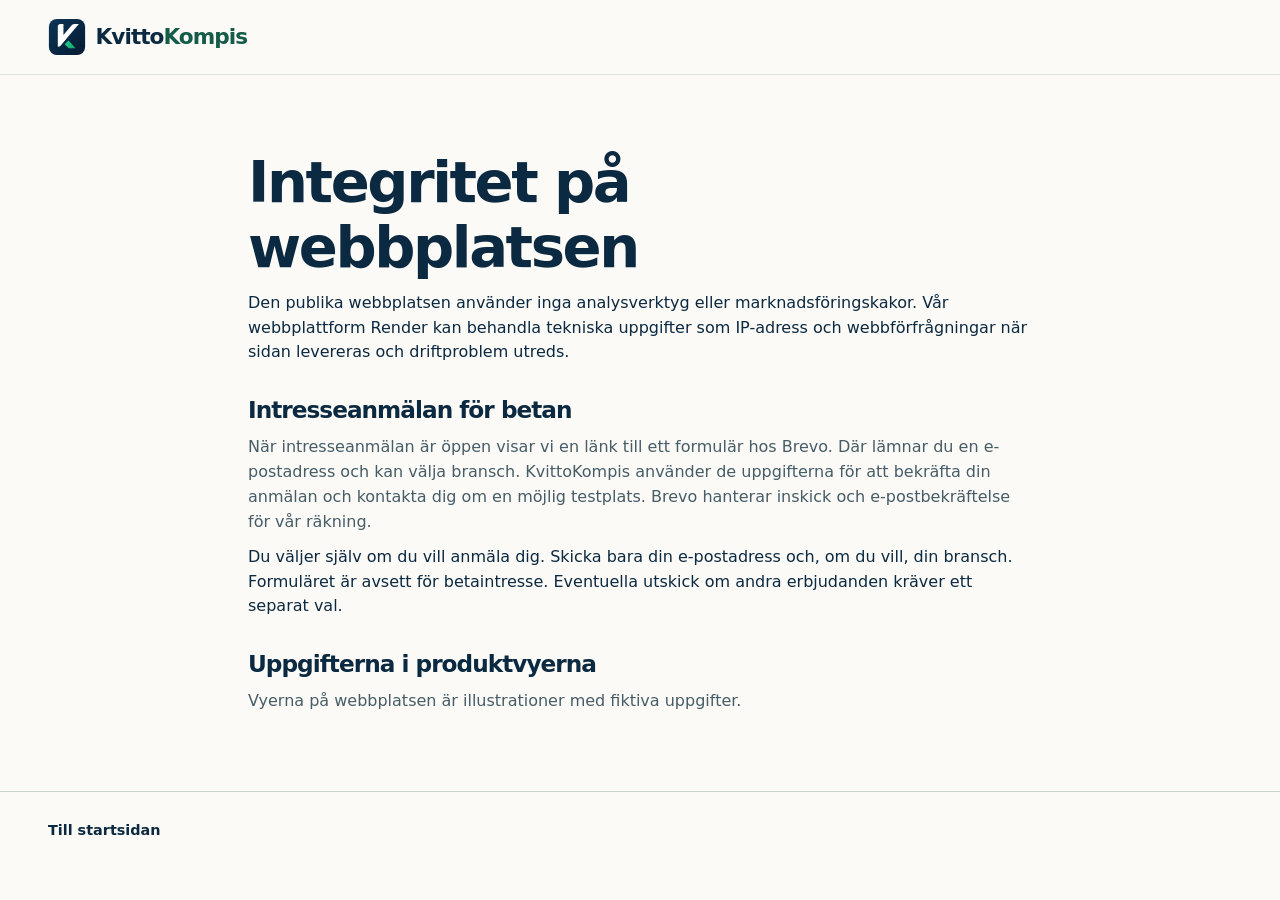
==== integritet.html @ 65af4b5b "Redesign KvittoKompis pre-launch website [skip ci]" ====
<!doctype html>
<html lang="sv">
<head>
  <meta charset="utf-8">
  <meta name="viewport" content="width=device-width, initial-scale=1">
  <meta name="referrer" content="strict-origin-when-cross-origin">
  <meta http-equiv="Content-Security-Policy" content="default-src 'self'; object-src 'none'; base-uri 'none'; form-action 'none'">
  <title>Integritet på webbplatsen | KvittoKompis</title>
  <meta name="description" content="Så hanterar KvittoKompis uppgifter på den publika webbplatsen och när intresseanmälan för betan öppnar.">
  <meta name="robots" content="index,follow">
  <link rel="canonical" href="https://kvittokompis.se/integritet.html">
  <link rel="icon" href="assets/kvitto-kompis.svg" type="image/svg+xml">
  <link rel="stylesheet" href="landing.css">
  <script type="module" src="launch.js"></script>
</head>
<body>
  <a class="skip" href="#innehall">Hoppa till innehållet</a>
  <header class="site-header"><div class="wrap header-inner">
    <a class="brand" href="./" aria-label="KvittoKompis, startsida"><img src="assets/kvitto-kompis.svg" width="38" height="38" alt=""><span>Kvitto<b>Kompis</b></span></a>
  </div></header>
  <main class="section wrap legal" id="innehall">
    <h1>Integritet på webbplatsen</h1>
    <p>Den publika webbplatsen använder inga analysverktyg eller marknadsföringskakor. Vår webbplattform Render kan behandla tekniska uppgifter som IP-adress och webbförfrågningar när sidan levereras och driftproblem utreds.</p>
    <h2 id="intresseanmalan">Intresseanmälan för betan</h2>
    <p>När intresseanmälan är öppen visar vi en länk till ett formulär hos Brevo. Där lämnar du en e-postadress och kan välja bransch. KvittoKompis använder de uppgifterna för att bekräfta din anmälan och kontakta dig om en möjlig testplats. Brevo hanterar inskick och e-postbekräftelse för vår räkning.</p>
    <p>Du väljer själv om du vill anmäla dig. Skicka bara din e-postadress och, om du vill, din bransch. Formuläret är avsett för betaintresse. Eventuella utskick om andra erbjudanden kräver ett separat val.</p>
    <p id="privacy-contact-info" hidden>Kontakta <a id="privacy-contact"></a> om du vill veta mer om hur uppgifterna behandlas, ändra uppgifter eller ta tillbaka din intresseanmälan.</p>
    <h2>Uppgifterna i produktvyerna</h2>
    <p>Vyerna på webbplatsen är illustrationer med fiktiva uppgifter.</p>
  </main>
  <footer class="site-footer"><div class="wrap footer-inner"><nav aria-label="Sidfot"><a href="./">Till startsidan</a></nav></div></footer>
</body>
</html>
---- landing.css ----
:root {
  color-scheme: light;
  --ink: #0b2941;
  --muted: #465c67;
  --green: #145b48;
  --paper: #fbfaf6;
  --wash: #eaf1e8;
  --line: #c8d3cd;
  --white: #fff;
  --wrap: 76rem;
  --gutter: clamp(1rem, 4vw, 3rem);
  font-family: system-ui, -apple-system, BlinkMacSystemFont, "Segoe UI", sans-serif;
  background: var(--paper);
  color: var(--ink);
  font-synthesis: none;
}

*, *::before, *::after { box-sizing: border-box; }
body, figure, p, h1, h2, h3, dl, dd { margin: 0; }
body { line-height: 1.55; }
img { display: block; max-width: 100%; }
a { color: inherit; }
[hidden] { display: none !important; }
:focus-visible { outline: 3px solid #176c55; outline-offset: 4px; }
.wrap { width: min(100% - 2 * var(--gutter), var(--wrap)); margin-inline: auto; }
.skip { position: absolute; inset: .6rem auto auto .6rem; z-index: 5; transform: translateY(-150%); background: var(--white); padding: .7rem 1rem; }
.skip:focus { transform: none; }
.site-header { border-bottom: 1px solid #dce3dc; }
.header-inner, .footer-inner { display: flex; justify-content: space-between; align-items: center; min-height: 4.6rem; gap: 1.25rem; }
.brand { display: inline-flex; align-items: center; gap: .6rem; text-decoration: none; color: var(--ink); letter-spacing: -.045em; font-size: 1.35rem; font-weight: 760; min-height: 44px; }
.brand b { color: var(--green); }
nav { display: flex; flex-wrap: wrap; gap: .1rem clamp(.8rem, 2.8vw, 2.35rem); }
nav a { display: inline-flex; align-items: center; min-height: 44px; text-decoration: none; font-size: .9rem; font-weight: 650; }
nav a:hover, .button-plain:hover { text-decoration: underline; text-underline-offset: .25em; }

.button { display: inline-flex; align-items: center; justify-content: center; gap: .65rem; min-height: 48px; padding: .65rem 1.05rem; border: 1px solid transparent; border-radius: .55rem; text-decoration: none; font-size: .9rem; font-weight: 720; text-align: center; }
.button-outline { min-height: 44px; border-color: #99ada2; }
.button-outline:hover { background: var(--wash); }
.button-primary { background: var(--green); color: var(--white); }
.button-primary:hover { background: #0d4637; }
.button-light { background: #def1db; color: var(--ink); }
.button-light:hover { background: var(--white); }
.button-plain { padding-inline: .45rem; }
.button-jump::after { content: ""; width: .44rem; height: .44rem; border: solid currentColor; border-width: 0 1.5px 1.5px 0; transform: translateY(-.12rem) rotate(45deg); }

.hero { display: grid; grid-template-columns: 1.08fr 1fr; gap: clamp(1.65rem, 5vw, 4.2rem); align-items: center; padding-block: clamp(2.2rem, 6.2vw, 5.8rem) clamp(2.3rem, 5vw, 4.4rem); }
.hero > * { min-width: 0; }
.edition { display: flex; gap: .5rem; align-items: center; color: var(--ink); font-size: .85rem; font-weight: 720; margin-bottom: 1.15rem; }
h1, h2, h3, .sample-title { line-height: 1.12; letter-spacing: -.042em; font-weight: 740; }
h1 { font-size: clamp(2.05rem, 4.5vw, 4.15rem); }
h1 span { display: block; color: var(--green); }
h2 { font-size: clamp(1.75rem, 3.5vw, 2.95rem); text-wrap: balance; }
h3 { font-size: 1.33rem; }
.lead { margin-top: 1.2rem; color: var(--muted); max-width: 36rem; font-size: clamp(1.03rem, 1.52vw, 1.19rem); }
.actions { display: flex; flex-wrap: wrap; gap: .45rem .8rem; margin-top: 1.6rem; }
.status, figcaption, .figure-note { color: var(--muted); font-size: .83rem; }
.status { margin-top: .7rem; }
figcaption { margin-top: .65rem; }
.hero-stage { border-radius: 1.35rem; background: radial-gradient(ellipse at 79% 0%, #d8e8d8, transparent 64%), #e9efe5; min-height: 29rem; display: grid; place-items: center; padding: clamp(1rem, 4vw, 2.5rem); }
.phone { width: min(100%, 19.5rem); border: .42rem solid #15354a; border-radius: 1.7rem; background: #fff; overflow: hidden; box-shadow: 0 1.25rem 2rem #163a3033, 0 .2rem .5rem #102c422b; }
.phone-top { display: flex; align-items: center; gap: .48rem; background: var(--ink); color: #fff; padding: .8rem; font-size: .83rem; }
.phone-top img:last-child { margin-left: auto; }
.phone-content { padding: .88rem; font-size: .76rem; }
.sample-title { font-size: 1.25rem; }
.sample-label { color: var(--green); font-weight: 720; font-size: .74rem; margin-bottom: .38rem; }
.receipt-preview { display: flex; align-items: center; gap: .65rem; margin-top: .75rem; background: #edf2ee; border-radius: .55rem; padding: .65rem; }
.receipt-preview > div { min-width: 0; }
.sample-muted { color: var(--muted); }
.receipt-paper { flex: 0 0 4rem; transform: rotate(-4deg); background: white; border-bottom: 2px dashed #9cac9e; color: #244356; padding: .35rem .3rem; box-shadow: 0 3px 9px #163a3022; font-size: .39rem; text-align: center; }
.receipt-paper i { display: block; margin: .22rem 0; height: 1px; background: #9cac9e; }
.sample-data { margin-top: .65rem; }
.sample-data div { display: flex; justify-content: space-between; gap: .6rem; padding: .38rem 0; border-bottom: 1px solid #c9d4cd; }
.sample-data dd { font-weight: 730; text-align: right; }
.sample-tags, .report-types { display: flex; flex-wrap: wrap; gap: .35rem; margin-top: .68rem; }
.sample-tags span, .report-types span { border-radius: .35rem; background: #e4efe7; color: #214c3f; padding: .2rem .4rem; font-weight: 670; }
.sample-tags span:first-child { background: #d1e5d8; }
.sample-action { margin-top: .7rem; text-align: center; color: white; background: var(--green); border-radius: .45rem; padding: .48rem; font-weight: 720; }

.section { padding-block: clamp(2.8rem, 6vw, 5.6rem); }
.section[id] { scroll-margin-top: 1rem; }
.section-intro { max-width: 44rem; margin-bottom: clamp(1.5rem, 4vw, 2.4rem); }
.section-intro p, .section h2 + p, .section h3 + p, .showcase-grid > div > p + p { margin-top: .75rem; color: var(--muted); }
.workflow { background: var(--ink); color: #fff; }
.workflow .section-intro p, .workflow h3 + p { color: #d9e8e8; }
.steps { display: grid; grid-template-columns: repeat(3, 1fr); gap: 1.6rem; margin: 0; padding-left: 1.5rem; }
.steps li { padding: .65rem .4rem 0 .3rem; border-top: 1px solid #709188; }
.steps li::marker { color: #a9e0c3; font-weight: 740; }
.features { display: grid; grid-template-columns: repeat(3, minmax(0, 1fr)); gap: clamp(.9rem, 2vw, 1.5rem); }
.feature { display: flex; flex-direction: column; gap: 1.3rem; border-top: 1px solid var(--line); padding-top: 1rem; }
.feature .example { margin-top: auto; }
.example { border-radius: .8rem; padding: 1.05rem; color: var(--ink); font-size: .9rem; }
.example-green { background: #e6eee5; }
.example-warm { background: #f1e8db; }
.example-blue { background: #e5edf2; }
.figure-note { margin-top: 1rem; }

.showcase { background: var(--wash); }
.showcase-grid, .trade, .faq, .beta-inner { display: grid; grid-template-columns: 1fr 1fr; align-items: center; gap: clamp(1.5rem, 5vw, 4.8rem); }
.showcase-grid > div > p { max-width: 36rem; }
.report-figure { max-width: 31rem; }
.report { background: #fff; border: 1px solid #c5d2c7; padding: clamp(1rem, 3vw, 1.65rem); }
.report .sample-title { font-size: clamp(1.2rem, 2.5vw, 1.65rem); }
.trade-photo { display: block; }
.trade-photo img { width: 100%; height: auto; aspect-ratio: 3 / 2; object-fit: cover; border-radius: 1rem; background: var(--wash); }
.trade p { max-width: 37rem; }
.faq { align-items: start; border-top: 1px solid var(--line); grid-template-columns: .62fr 1fr; }
.faq details { border-bottom: 1px solid var(--line); }
.faq details:first-child { border-top: 1px solid var(--line); }
.faq summary { cursor: pointer; padding: .85rem .35rem .85rem .1rem; min-height: 48px; font-weight: 690; }
.faq details p { padding: 0 .7rem 1rem .1rem; color: var(--muted); }
.beta { background: var(--ink); color: #fff; }
.beta-inner { grid-template-columns: 1fr auto; }
.beta h2 { text-wrap: wrap; }
.beta h2 + p { color: #d9e8e8; max-width: 42rem; }
.beta-privacy { margin-top: .65rem; }
.beta :focus-visible { outline-color: #b6efcc; }
.site-footer { border-top: 1px solid var(--line); }
.footer-inner { padding-block: 1rem; }
.legal { max-width: 49rem; }
.legal h2 { font-size: 1.45rem; margin-top: 2rem; }
.legal p { margin-top: .65rem; }
.legal a { text-underline-offset: .2em; }

@media (max-width: 57rem) {
  .hero { gap: 1.6rem; }
  .hero-stage { min-height: 23rem; padding: 1.15rem; }
}

@media (max-width: 49.99rem) {
  .header-inner { flex-wrap: wrap; gap: 0 .75rem; padding-top: .42rem; }
  .header-inner nav { order: 3; width: 100%; border-top: 1px solid #dce3dc; margin-top: .35rem; }
  .header-inner nav a { padding-inline: .15rem; }
  .hero, .trade, .showcase-grid, .faq, .beta-inner { grid-template-columns: 1fr; }
  .hero { max-width: 37rem; }
  .hero-stage { min-height: 22rem; }
  .showcase-grid > div, .trade > div { grid-row: 1; }
  .features { grid-template-columns: 1fr; }
  .feature { gap: .75rem; }
}

@media (max-width: 36rem) {
  .steps { grid-template-columns: 1fr; gap: 1rem; }
  .footer-inner { align-items: flex-start; flex-direction: column; gap: .15rem; }
}

@media (max-width: 22rem) {
  .header-inner nav { gap: .3rem .7rem; }
  .header-inner nav a { font-size: .8rem; }
  .button { max-width: 100%; }
}
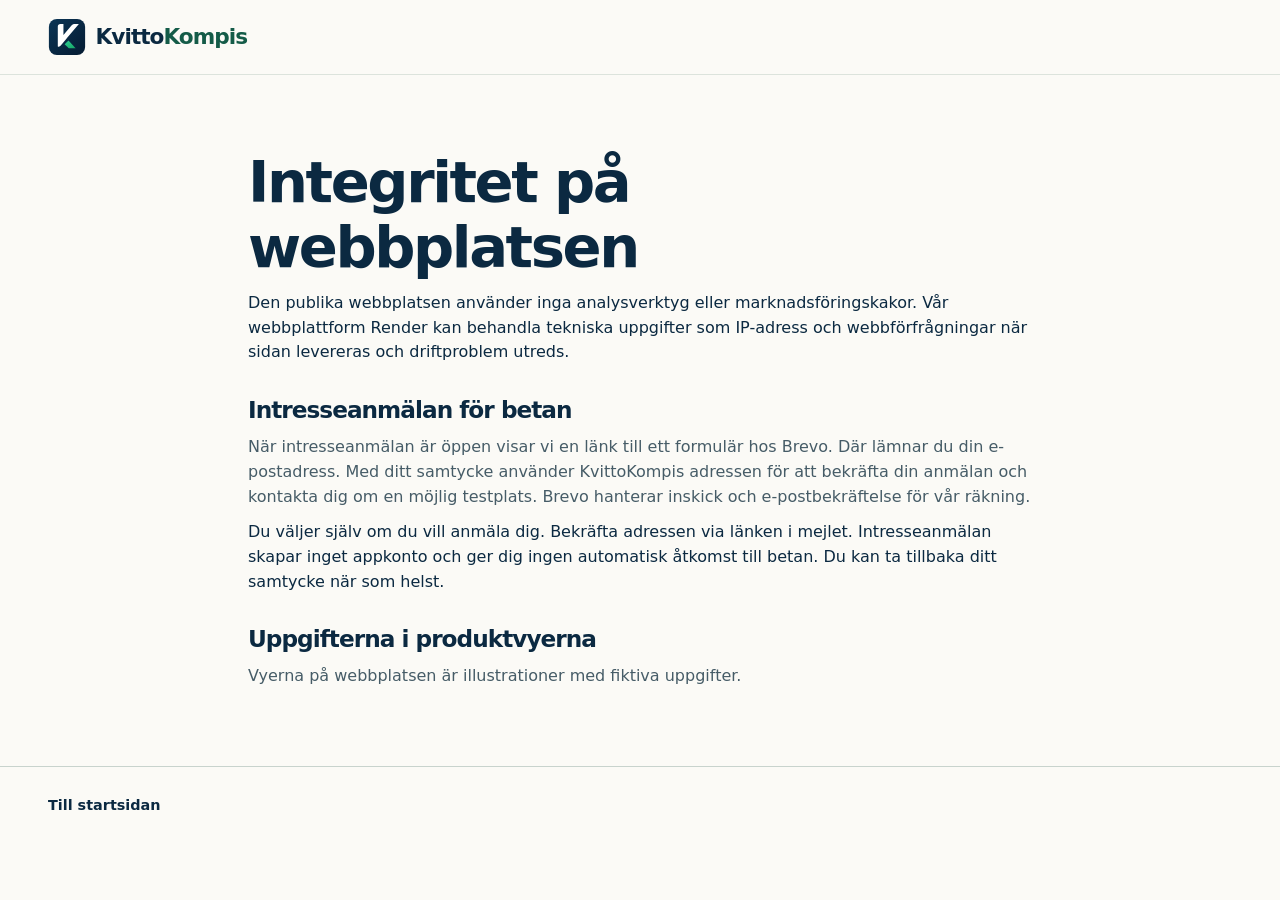
==== commit ab312f89: "Förbered branschfri intresseanmälan för hantverkarbetan [skip ci]" ====
--- a/integritet.html
+++ b/integritet.html
@@ -22,8 +22,8 @@
     <h1>Integritet på webbplatsen</h1>
     <p>Den publika webbplatsen använder inga analysverktyg eller marknadsföringskakor. Vår webbplattform Render kan behandla tekniska uppgifter som IP-adress och webbförfrågningar när sidan levereras och driftproblem utreds.</p>
     <h2 id="intresseanmalan">Intresseanmälan för betan</h2>
-    <p>När intresseanmälan är öppen visar vi en länk till ett formulär hos Brevo. Där lämnar du en e-postadress och kan välja bransch. KvittoKompis använder de uppgifterna för att bekräfta din anmälan och kontakta dig om en möjlig testplats. Brevo hanterar inskick och e-postbekräftelse för vår räkning.</p>
-    <p>Du väljer själv om du vill anmäla dig. Skicka bara din e-postadress och, om du vill, din bransch. Formuläret är avsett för betaintresse. Eventuella utskick om andra erbjudanden kräver ett separat val.</p>
+    <p>När intresseanmälan är öppen visar vi en länk till ett formulär hos Brevo. Där lämnar du din e-postadress. Med ditt samtycke använder KvittoKompis adressen för att bekräfta din anmälan och kontakta dig om en möjlig testplats. Brevo hanterar inskick och e-postbekräftelse för vår räkning.</p>
+    <p>Du väljer själv om du vill anmäla dig. Bekräfta adressen via länken i mejlet. Intresseanmälan skapar inget appkonto och ger dig ingen automatisk åtkomst till betan. Du kan ta tillbaka ditt samtycke när som helst.</p>
     <p id="privacy-contact-info" hidden>Kontakta <a id="privacy-contact"></a> om du vill veta mer om hur uppgifterna behandlas, ändra uppgifter eller ta tillbaka din intresseanmälan.</p>
     <h2>Uppgifterna i produktvyerna</h2>
     <p>Vyerna på webbplatsen är illustrationer med fiktiva uppgifter.</p>
